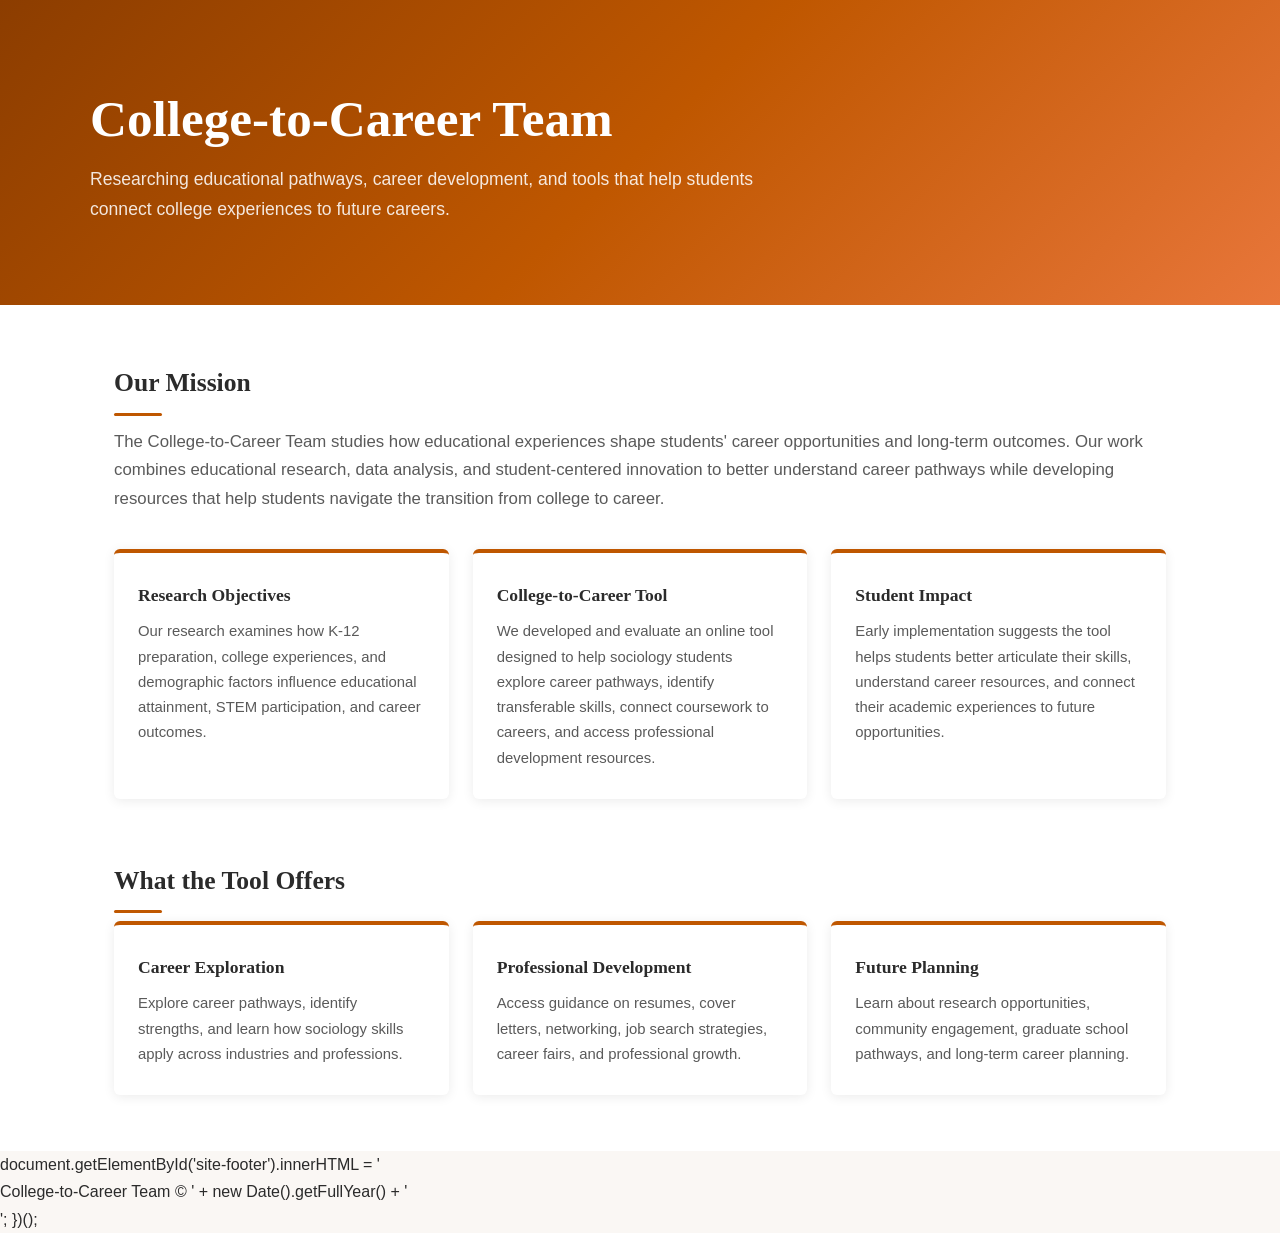
==== index.html @ 4ae3b654 "Update index.html" ====
<!DOCTYPE html>
<html lang="en">
<head>
  <meta charset="UTF-8"/>
  <meta name="viewport" content="width=device-width, initial-scale=1.0"/>
  <title>Home — College-to-Career Team</title>
  <style>
:root {
  --orange:      #BF5700;
  --orange-dark: #8C3D00;
  --orange-light:#E8763A;
  --charcoal:    #2B2B2B;
  --mid-gray:    #5A5A5A;
  --light-gray:  #E8E4E0;
  --cream:       #FAF7F4;
  --white:       #FFFFFF;
  --font-display: 'Georgia', 'Times New Roman', serif;
  --font-body:    'Inter', 'Helvetica Neue', Arial, sans-serif;
  --max-width: 1100px;
  --radius: 6px;
  --shadow: 0 2px 12px rgba(0,0,0,0.08);
}
*, *::before, *::after { box-sizing: border-box; margin: 0; padding: 0; }
html { scroll-behavior: smooth; }
body { font-family: var(--font-body); color: var(--charcoal); background: var(--cream); line-height: 1.7; font-size: 16px; }
a { color: var(--orange); text-decoration: none; }
a:hover { text-decoration: underline; }
img { max-width: 100%; display: block; }

#site-header { background: var(--charcoal); position: sticky; top: 0; z-index: 100; box-shadow: 0 2px 8px rgba(0,0,0,0.3); }
.header-inner { max-width: 100%; margin: 0 auto; padding: 0 0 0 16px; display: flex; align-items: center; justify-content: space-between; height: 64px; }
.site-title { font-family: var(--font-display); font-size: 1.15rem; color: var(--white); font-weight: 700; letter-spacing: 0.01em; white-space: nowrap; text-decoration: none; }
.site-title:hover { text-decoration: none; }
nav ul { list-style: none; display: flex; gap: 4px; }
nav a { color: #ccc; font-size: 0.88rem; font-weight: 500; letter-spacing: 0.04em; text-transform: uppercase; padding: 6px 12px; border-radius: var(--radius); transition: color 0.15s, background 0.15s; }
nav a:hover, nav a.active { color: var(--white); background: var(--orange); text-decoration: none; }
.nav-toggle { display: none; background: none; border: none; cursor: pointer; flex-direction: column; gap: 5px; padding: 4px; }
.nav-toggle span { display: block; width: 24px; height: 2px; background: #ccc; border-radius: 2px; }

.page-hero { background: linear-gradient(135deg, var(--orange-dark) 0%, var(--orange) 60%, var(--orange-light) 100%); padding: 64px 24px 56px; text-align: center; }
.page-hero h1 { font-family: var(--font-display); font-size: clamp(1.8rem, 4vw, 2.8rem); color: var(--white); margin-bottom: 12px; }
.page-hero p { color: rgba(255,255,255,0.88); font-size: 1.05rem; max-width: 620px; margin: 0 auto; }

.section { max-width: var(--max-width); margin: 0 auto; padding: 56px 24px; }
.section-title { font-family: var(--font-display); font-size: 1.6rem; color: var(--charcoal); margin-bottom: 8px; }
.section-title::after { content: ''; display: block; width: 48px; height: 3px; background: var(--orange); margin-top: 8px; border-radius: 2px; }
.section-lead { color: var(--mid-gray); font-size: 1.05rem; max-width: 700px; margin-bottom: 36px; margin-top: 12px; }

.card-grid { display: grid; grid-template-columns: repeat(auto-fill, minmax(280px, 1fr)); gap: 24px; }
.card { background: var(--white); border-radius: var(--radius); padding: 28px 24px; box-shadow: var(--shadow); border-top: 4px solid var(--orange); }
.card h3 { font-family: var(--font-display); font-size: 1.1rem; margin-bottom: 8px; color: var(--charcoal); }
.card p { font-size: 0.93rem; color: var(--mid-gray); }

.group-label { font-size: 0.78rem; font-weight: 700; text-transform: uppercase; letter-spacing: 0.1em; color: var(--mid-gray); border-bottom: 1px solid var(--light-gray); padding-bottom: 8px; margin: 40px 0 20px; }
.team-grid { display: grid; grid-template-columns: repeat(auto-fill, minmax(220px, 1fr)); gap: 20px; }
.member-card { background: var(--white); border-radius: var(--radius); padding: 24px; box-shadow: var(--shadow); text-align: center; }
.member-avatar { width: 80px; height: 80px; border-radius: 50%; margin: 0 auto 14px; overflow: hidden; background: var(--orange); display: flex; align-items: center; justify-content: center; font-size: 1.5rem; font-weight: 700; color: var(--white); font-family: var(--font-display); }
.member-avatar img { width: 100%; height: 100%; object-fit: cover; }
.member-name { font-weight: 700; font-size: 0.97rem; color: var(--charcoal); margin-bottom: 2px; }
.member-role { font-size: 0.82rem; color: var(--orange); font-weight: 600; text-transform: uppercase; letter-spacing: 0.04em; margin-bottom: 10px; }
.member-bio { font-size: 0.85rem; color: var(--mid-gray); margin-bottom: 14px; }
.member-links { display: flex; gap: 8px; justify-content: center; flex-wrap: wrap; }
.member-links a { font-size: 0.75rem; background: var(--light-gray); color: var(--charcoal); padding: 3px 10px; border-radius: 20px; font-weight: 600; transition: background 0.15s; }
.member-links a:hover { background: var(--orange); color: var(--white); text-decoration: none; }

.pub-item { background: var(--white); border-radius: var(--radius); padding: 20px 22px; margin-bottom: 12px; box-shadow: var(--shadow); border-left: 4px solid transparent; transition: border-color 0.15s; }
.pub-item:hover { border-left-color: var(--orange); }
.pub-title { font-weight: 700; font-size: 0.97rem; color: var(--charcoal); margin-bottom: 4px; }
.pub-authors { font-size: 0.88rem; color: var(--mid-gray); margin-bottom: 4px; }
.pub-venue { font-size: 0.82rem; font-weight: 700; color: var(--orange); text-transform: uppercase; letter-spacing: 0.04em; }

.contact-grid { display: grid; grid-template-columns: 1fr 1fr; gap: 40px; }
.contact-block { background: var(--white); border-radius: var(--radius); padding: 28px; box-shadow: var(--shadow); }
.contact-block h3 { font-family: var(--font-display); font-size: 1.1rem; margin-bottom: 16px; color: var(--charcoal); }
.joining-list { list-style: none; display: flex; flex-direction: column; gap: 8px; }
.joining-list li { padding-left: 18px; position: relative; font-size: 0.93rem; color: var(--mid-gray); }
.joining-list li::before { content: '→'; position: absolute; left: 0; color: var(--orange); font-weight: 700; }

#site-footer { background: var(--charcoal); color: #aaa; text-align: center; padding: 28px 24px; font-size: 0.83rem; margin-top: 48px; }
#site-footer a { color: var(--orange-light); }
.divider { border: none; border-top: 1px solid var(--light-gray); margin: 0; }
.btn { display: inline-block; padding: 12px 28px; border-radius: var(--radius); font-weight: 600; font-size: 0.95rem; transition: background 0.15s, transform 0.1s; cursor: pointer; border: none; }
.btn-white { background: var(--white); color: var(--orange-dark); }
.btn-white:hover { background: var(--cream); text-decoration: none; transform: translateY(-1px); }

@media (max-width: 768px) {
  .nav-toggle { display: flex; }
  nav { display: none; width: 100%; }
  nav.open { display: block; position: absolute; top: 64px; left: 0; right: 0; background: var(--charcoal); padding: 12px 16px; box-shadow: 0 4px 12px rgba(0,0,0,0.3); }
  nav ul { flex-direction: column; gap: 2px; }
  nav a { display: block; }
  .header-inner { flex-wrap: wrap; position: relative; }
  .contact-grid { grid-template-columns: 1fr; }
}
</style>
</head>
<body>
  <header id="site-header"></header>
  
<div style="background:linear-gradient(135deg,#8C3D00,#BF5700,#E8763A);padding:88px 24px 80px;">
  <div style="max-width:1100px;margin:0 auto;">
    <h1 style="font-family:Georgia,serif;font-size:clamp(2rem,5vw,3.2rem);color:#fff;line-height:1.2;max-width:760px;margin-bottom:16px;">
      College-to-Career Team
    </h1>
    <p style="font-size:1.1rem;color:rgba(255,255,255,0.87);max-width:700px;">
      Researching educational pathways, career development, and tools that help students connect college experiences to future careers.
    </p>
  </div>
</div>

<div style="background:#fff;">
  <div class="section">
    <h2 class="section-title">Our Mission</h2>

    <p class="section-lead" style="max-width:100%;">
      The College-to-Career Team studies how educational experiences shape students' career opportunities and long-term outcomes. Our work combines educational research, data analysis, and student-centered innovation to better understand career pathways while developing resources that help students navigate the transition from college to career.
    </p>

    <div class="card-grid">
      <div class="card">
        <h3>Research Objectives</h3>
        <p>
          Our research examines how K-12 preparation, college experiences, and demographic factors influence educational attainment, STEM participation, and career outcomes.
        </p>
      </div>

      <div class="card">
        <h3>College-to-Career Tool</h3>
        <p>
          We developed and evaluate an online tool designed to help sociology students explore career pathways, identify transferable skills, connect coursework to careers, and access professional development resources.
        </p>
      </div>

      <div class="card">
        <h3>Student Impact</h3>
        <p>
          Early implementation suggests the tool helps students better articulate their skills, understand career resources, and connect their academic experiences to future opportunities.
        </p>
      </div>
    </div>

    <h2 class="section-title" style="margin-top:60px;">What the Tool Offers</h2>

    <div class="card-grid">
      <div class="card">
        <h3>Career Exploration</h3>
        <p>
          Explore career pathways, identify strengths, and learn how sociology skills apply across industries and professions.
        </p>
      </div>

      <div class="card">
        <h3>Professional Development</h3>
        <p>
          Access guidance on resumes, cover letters, networking, job search strategies, career fairs, and professional growth.
        </p>
      </div>

      <div class="card">
        <h3>Future Planning</h3>
        <p>
          Learn about research opportunities, community engagement, graduate school pathways, and long-term career planning.
        </p>
      </div>
    </div>
  </div>
</div>
  document.getElementById('site-footer').innerHTML =
    '<p>College-to-Career Team &copy; ' + new Date().getFullYear() + '</p>';
})();
</script>
</body>
</html>
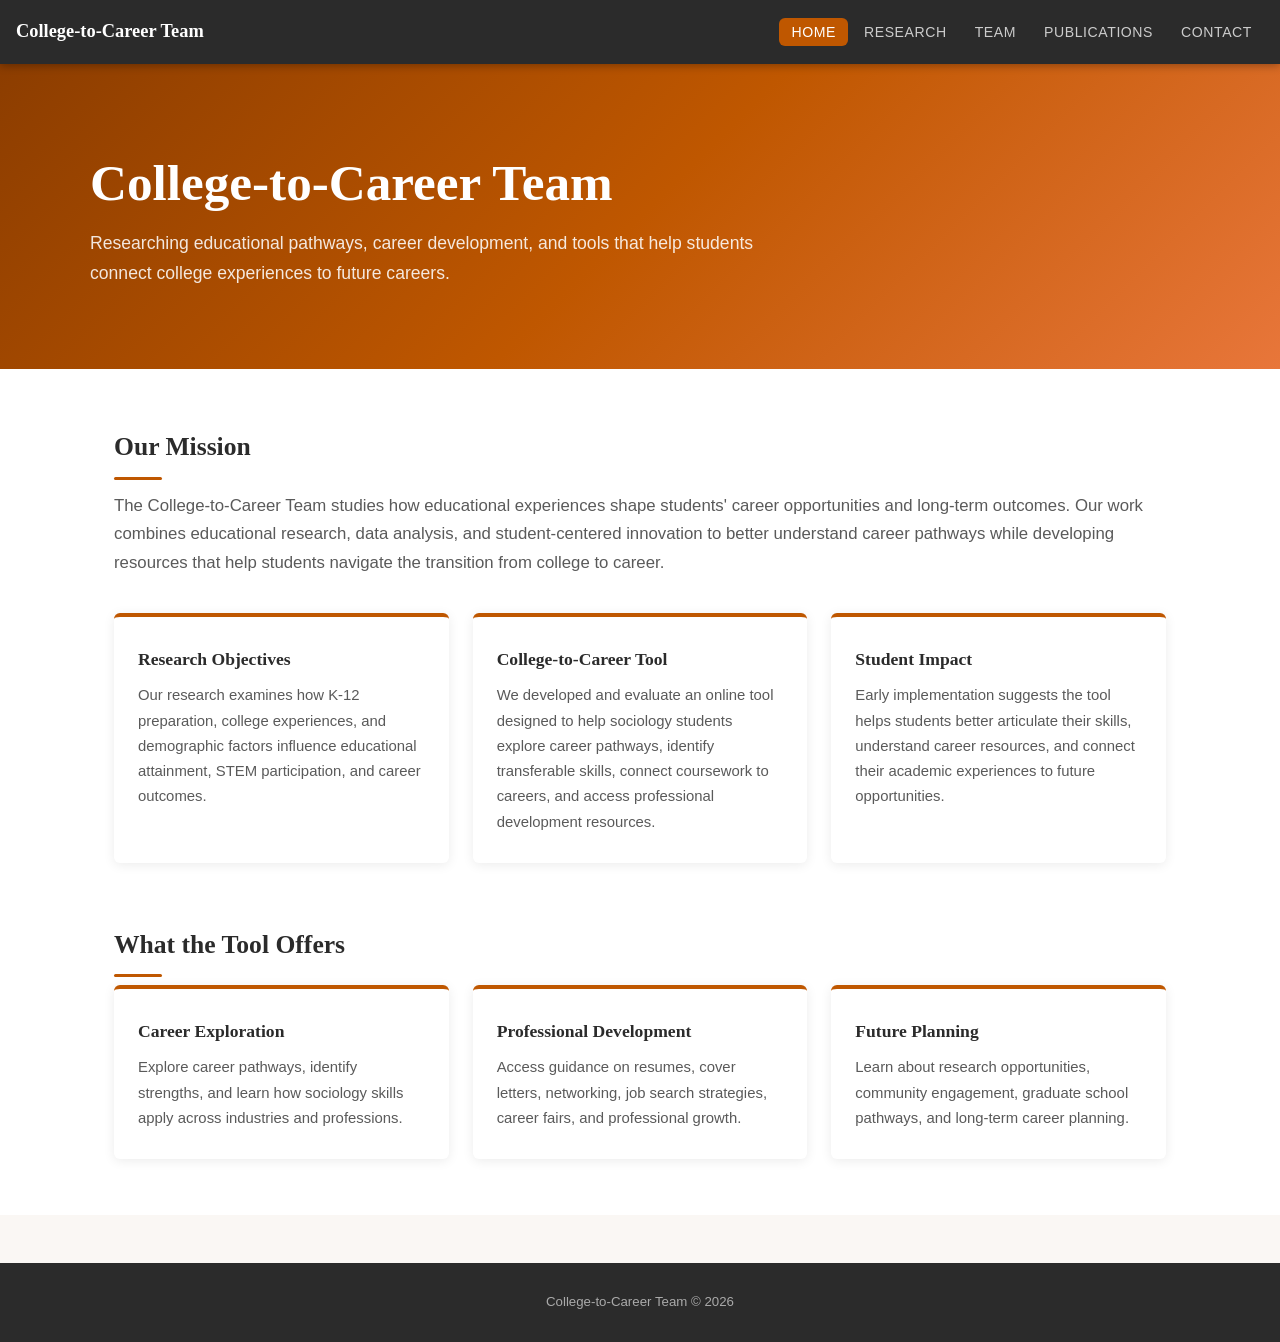
==== commit bf3cc399: "Refactor CSS variables and update HTML structure" ====
--- a/index.html
+++ b/index.html
@@ -6,16 +6,16 @@
   <title>Home — College-to-Career Team</title>
   <style>
 :root {
-  --orange:      #BF5700;
+  --orange: #BF5700;
   --orange-dark: #8C3D00;
-  --orange-light:#E8763A;
-  --charcoal:    #2B2B2B;
-  --mid-gray:    #5A5A5A;
-  --light-gray:  #E8E4E0;
-  --cream:       #FAF7F4;
-  --white:       #FFFFFF;
+  --orange-light: #E8763A;
+  --charcoal: #2B2B2B;
+  --mid-gray: #5A5A5A;
+  --light-gray: #E8E4E0;
+  --cream: #FAF7F4;
+  --white: #FFFFFF;
   --font-display: 'Georgia', 'Times New Roman', serif;
-  --font-body:    'Inter', 'Helvetica Neue', Arial, sans-serif;
+  --font-body: 'Inter', 'Helvetica Neue', Arial, sans-serif;
   --max-width: 1100px;
   --radius: 6px;
   --shadow: 0 2px 12px rgba(0,0,0,0.08);
@@ -25,63 +25,29 @@
 body { font-family: var(--font-body); color: var(--charcoal); background: var(--cream); line-height: 1.7; font-size: 16px; }
 a { color: var(--orange); text-decoration: none; }
 a:hover { text-decoration: underline; }
-img { max-width: 100%; display: block; }
 
 #site-header { background: var(--charcoal); position: sticky; top: 0; z-index: 100; box-shadow: 0 2px 8px rgba(0,0,0,0.3); }
-.header-inner { max-width: 100%; margin: 0 auto; padding: 0 0 0 16px; display: flex; align-items: center; justify-content: space-between; height: 64px; }
-.site-title { font-family: var(--font-display); font-size: 1.15rem; color: var(--white); font-weight: 700; letter-spacing: 0.01em; white-space: nowrap; text-decoration: none; }
+.header-inner { max-width: 100%; margin: 0 auto; padding: 0 16px; display: flex; align-items: center; justify-content: space-between; height: 64px; }
+.site-title { font-family: var(--font-display); font-size: 1.15rem; color: var(--white); font-weight: 700; white-space: nowrap; text-decoration: none; }
 .site-title:hover { text-decoration: none; }
 nav ul { list-style: none; display: flex; gap: 4px; }
-nav a { color: #ccc; font-size: 0.88rem; font-weight: 500; letter-spacing: 0.04em; text-transform: uppercase; padding: 6px 12px; border-radius: var(--radius); transition: color 0.15s, background 0.15s; }
+nav a { color: #ccc; font-size: 0.88rem; font-weight: 500; letter-spacing: 0.04em; text-transform: uppercase; padding: 6px 12px; border-radius: var(--radius); }
 nav a:hover, nav a.active { color: var(--white); background: var(--orange); text-decoration: none; }
+
 .nav-toggle { display: none; background: none; border: none; cursor: pointer; flex-direction: column; gap: 5px; padding: 4px; }
 .nav-toggle span { display: block; width: 24px; height: 2px; background: #ccc; border-radius: 2px; }
-
-.page-hero { background: linear-gradient(135deg, var(--orange-dark) 0%, var(--orange) 60%, var(--orange-light) 100%); padding: 64px 24px 56px; text-align: center; }
-.page-hero h1 { font-family: var(--font-display); font-size: clamp(1.8rem, 4vw, 2.8rem); color: var(--white); margin-bottom: 12px; }
-.page-hero p { color: rgba(255,255,255,0.88); font-size: 1.05rem; max-width: 620px; margin: 0 auto; }
 
 .section { max-width: var(--max-width); margin: 0 auto; padding: 56px 24px; }
 .section-title { font-family: var(--font-display); font-size: 1.6rem; color: var(--charcoal); margin-bottom: 8px; }
 .section-title::after { content: ''; display: block; width: 48px; height: 3px; background: var(--orange); margin-top: 8px; border-radius: 2px; }
-.section-lead { color: var(--mid-gray); font-size: 1.05rem; max-width: 700px; margin-bottom: 36px; margin-top: 12px; }
+.section-lead { color: var(--mid-gray); font-size: 1.05rem; max-width: 100%; margin-bottom: 36px; margin-top: 12px; }
 
-.card-grid { display: grid; grid-template-columns: repeat(auto-fill, minmax(280px, 1fr)); gap: 24px; }
+.card-grid { display: grid; grid-template-columns: repeat(auto-fit, minmax(280px, 1fr)); gap: 24px; }
 .card { background: var(--white); border-radius: var(--radius); padding: 28px 24px; box-shadow: var(--shadow); border-top: 4px solid var(--orange); }
 .card h3 { font-family: var(--font-display); font-size: 1.1rem; margin-bottom: 8px; color: var(--charcoal); }
 .card p { font-size: 0.93rem; color: var(--mid-gray); }
 
-.group-label { font-size: 0.78rem; font-weight: 700; text-transform: uppercase; letter-spacing: 0.1em; color: var(--mid-gray); border-bottom: 1px solid var(--light-gray); padding-bottom: 8px; margin: 40px 0 20px; }
-.team-grid { display: grid; grid-template-columns: repeat(auto-fill, minmax(220px, 1fr)); gap: 20px; }
-.member-card { background: var(--white); border-radius: var(--radius); padding: 24px; box-shadow: var(--shadow); text-align: center; }
-.member-avatar { width: 80px; height: 80px; border-radius: 50%; margin: 0 auto 14px; overflow: hidden; background: var(--orange); display: flex; align-items: center; justify-content: center; font-size: 1.5rem; font-weight: 700; color: var(--white); font-family: var(--font-display); }
-.member-avatar img { width: 100%; height: 100%; object-fit: cover; }
-.member-name { font-weight: 700; font-size: 0.97rem; color: var(--charcoal); margin-bottom: 2px; }
-.member-role { font-size: 0.82rem; color: var(--orange); font-weight: 600; text-transform: uppercase; letter-spacing: 0.04em; margin-bottom: 10px; }
-.member-bio { font-size: 0.85rem; color: var(--mid-gray); margin-bottom: 14px; }
-.member-links { display: flex; gap: 8px; justify-content: center; flex-wrap: wrap; }
-.member-links a { font-size: 0.75rem; background: var(--light-gray); color: var(--charcoal); padding: 3px 10px; border-radius: 20px; font-weight: 600; transition: background 0.15s; }
-.member-links a:hover { background: var(--orange); color: var(--white); text-decoration: none; }
-
-.pub-item { background: var(--white); border-radius: var(--radius); padding: 20px 22px; margin-bottom: 12px; box-shadow: var(--shadow); border-left: 4px solid transparent; transition: border-color 0.15s; }
-.pub-item:hover { border-left-color: var(--orange); }
-.pub-title { font-weight: 700; font-size: 0.97rem; color: var(--charcoal); margin-bottom: 4px; }
-.pub-authors { font-size: 0.88rem; color: var(--mid-gray); margin-bottom: 4px; }
-.pub-venue { font-size: 0.82rem; font-weight: 700; color: var(--orange); text-transform: uppercase; letter-spacing: 0.04em; }
-
-.contact-grid { display: grid; grid-template-columns: 1fr 1fr; gap: 40px; }
-.contact-block { background: var(--white); border-radius: var(--radius); padding: 28px; box-shadow: var(--shadow); }
-.contact-block h3 { font-family: var(--font-display); font-size: 1.1rem; margin-bottom: 16px; color: var(--charcoal); }
-.joining-list { list-style: none; display: flex; flex-direction: column; gap: 8px; }
-.joining-list li { padding-left: 18px; position: relative; font-size: 0.93rem; color: var(--mid-gray); }
-.joining-list li::before { content: '→'; position: absolute; left: 0; color: var(--orange); font-weight: 700; }
-
 #site-footer { background: var(--charcoal); color: #aaa; text-align: center; padding: 28px 24px; font-size: 0.83rem; margin-top: 48px; }
-#site-footer a { color: var(--orange-light); }
-.divider { border: none; border-top: 1px solid var(--light-gray); margin: 0; }
-.btn { display: inline-block; padding: 12px 28px; border-radius: var(--radius); font-weight: 600; font-size: 0.95rem; transition: background 0.15s, transform 0.1s; cursor: pointer; border: none; }
-.btn-white { background: var(--white); color: var(--orange-dark); }
-.btn-white:hover { background: var(--cream); text-decoration: none; transform: translateY(-1px); }
 
 @media (max-width: 768px) {
   .nav-toggle { display: flex; }
@@ -90,84 +56,114 @@
   nav ul { flex-direction: column; gap: 2px; }
   nav a { display: block; }
   .header-inner { flex-wrap: wrap; position: relative; }
-  .contact-grid { grid-template-columns: 1fr; }
 }
 </style>
 </head>
+
 <body>
   <header id="site-header"></header>
-  
-<div style="background:linear-gradient(135deg,#8C3D00,#BF5700,#E8763A);padding:88px 24px 80px;">
-  <div style="max-width:1100px;margin:0 auto;">
-    <h1 style="font-family:Georgia,serif;font-size:clamp(2rem,5vw,3.2rem);color:#fff;line-height:1.2;max-width:760px;margin-bottom:16px;">
-      College-to-Career Team
-    </h1>
-    <p style="font-size:1.1rem;color:rgba(255,255,255,0.87);max-width:700px;">
-      Researching educational pathways, career development, and tools that help students connect college experiences to future careers.
-    </p>
+
+  <div style="background:linear-gradient(135deg,#8C3D00,#BF5700,#E8763A);padding:88px 24px 80px;">
+    <div style="max-width:1100px;margin:0 auto;">
+      <h1 style="font-family:Georgia,serif;font-size:clamp(2rem,5vw,3.2rem);color:#fff;line-height:1.2;max-width:760px;margin-bottom:16px;">
+        College-to-Career Team
+      </h1>
+      <p style="font-size:1.1rem;color:rgba(255,255,255,0.87);max-width:700px;">
+        Researching educational pathways, career development, and tools that help students connect college experiences to future careers.
+      </p>
+    </div>
   </div>
-</div>
 
-<div style="background:#fff;">
-  <div class="section">
-    <h2 class="section-title">Our Mission</h2>
+  <div style="background:#fff;">
+    <div class="section">
+      <h2 class="section-title">Our Mission</h2>
 
-    <p class="section-lead" style="max-width:100%;">
-      The College-to-Career Team studies how educational experiences shape students' career opportunities and long-term outcomes. Our work combines educational research, data analysis, and student-centered innovation to better understand career pathways while developing resources that help students navigate the transition from college to career.
-    </p>
+      <p class="section-lead">
+        The College-to-Career Team studies how educational experiences shape students' career opportunities and long-term outcomes. Our work combines educational research, data analysis, and student-centered innovation to better understand career pathways while developing resources that help students navigate the transition from college to career.
+      </p>
 
-    <div class="card-grid">
-      <div class="card">
-        <h3>Research Objectives</h3>
-        <p>
-          Our research examines how K-12 preparation, college experiences, and demographic factors influence educational attainment, STEM participation, and career outcomes.
-        </p>
+      <div class="card-grid">
+        <div class="card">
+          <h3>Research Objectives</h3>
+          <p>
+            Our research examines how K-12 preparation, college experiences, and demographic factors influence educational attainment, STEM participation, and career outcomes.
+          </p>
+        </div>
+
+        <div class="card">
+          <h3>College-to-Career Tool</h3>
+          <p>
+            We developed and evaluate an online tool designed to help sociology students explore career pathways, identify transferable skills, connect coursework to careers, and access professional development resources.
+          </p>
+        </div>
+
+        <div class="card">
+          <h3>Student Impact</h3>
+          <p>
+            Early implementation suggests the tool helps students better articulate their skills, understand career resources, and connect their academic experiences to future opportunities.
+          </p>
+        </div>
       </div>
 
-      <div class="card">
-        <h3>College-to-Career Tool</h3>
-        <p>
-          We developed and evaluate an online tool designed to help sociology students explore career pathways, identify transferable skills, connect coursework to careers, and access professional development resources.
-        </p>
-      </div>
+      <h2 class="section-title" style="margin-top:60px;">What the Tool Offers</h2>
 
-      <div class="card">
-        <h3>Student Impact</h3>
-        <p>
-          Early implementation suggests the tool helps students better articulate their skills, understand career resources, and connect their academic experiences to future opportunities.
-        </p>
-      </div>
-    </div>
+      <div class="card-grid">
+        <div class="card">
+          <h3>Career Exploration</h3>
+          <p>
+            Explore career pathways, identify strengths, and learn how sociology skills apply across industries and professions.
+          </p>
+        </div>
 
-    <h2 class="section-title" style="margin-top:60px;">What the Tool Offers</h2>
+        <div class="card">
+          <h3>Professional Development</h3>
+          <p>
+            Access guidance on resumes, cover letters, networking, job search strategies, career fairs, and professional growth.
+          </p>
+        </div>
 
-    <div class="card-grid">
-      <div class="card">
-        <h3>Career Exploration</h3>
-        <p>
-          Explore career pathways, identify strengths, and learn how sociology skills apply across industries and professions.
-        </p>
-      </div>
-
-      <div class="card">
-        <h3>Professional Development</h3>
-        <p>
-          Access guidance on resumes, cover letters, networking, job search strategies, career fairs, and professional growth.
-        </p>
-      </div>
-
-      <div class="card">
-        <h3>Future Planning</h3>
-        <p>
-          Learn about research opportunities, community engagement, graduate school pathways, and long-term career planning.
-        </p>
+        <div class="card">
+          <h3>Future Planning</h3>
+          <p>
+            Learn about research opportunities, community engagement, graduate school pathways, and long-term career planning.
+          </p>
+        </div>
       </div>
     </div>
   </div>
-</div>
+
+  <footer id="site-footer"></footer>
+
+  <script>
+(function() {
+  const pages = [
+    { label: 'Home', href: 'index.html' },
+    { label: 'Research', href: 'research.html' },
+    { label: 'Team', href: 'team.html' },
+    { label: 'Publications', href: 'publications.html' },
+    { label: 'Contact', href: 'contact.html' },
+  ];
+
+  const current = location.pathname.split('/').pop() || 'index.html';
+
+  const nav = pages.map(p => {
+    const active = p.href === current || (current === '' && p.href === 'index.html') ? ' class="active"' : '';
+    return `<li><a href="${p.href}"${active}>${p.label}</a></li>`;
+  }).join('');
+
+  document.getElementById('site-header').innerHTML = `
+    <div class="header-inner">
+      <a class="site-title" href="index.html">College-to-Career Team</a>
+      <button class="nav-toggle" onclick="document.getElementById('site-nav').classList.toggle('open')">
+        <span></span><span></span><span></span>
+      </button>
+      <nav id="site-nav"><ul>${nav}</ul></nav>
+    </div>`;
+
   document.getElementById('site-footer').innerHTML =
     '<p>College-to-Career Team &copy; ' + new Date().getFullYear() + '</p>';
 })();
 </script>
+
 </body>
 </html>
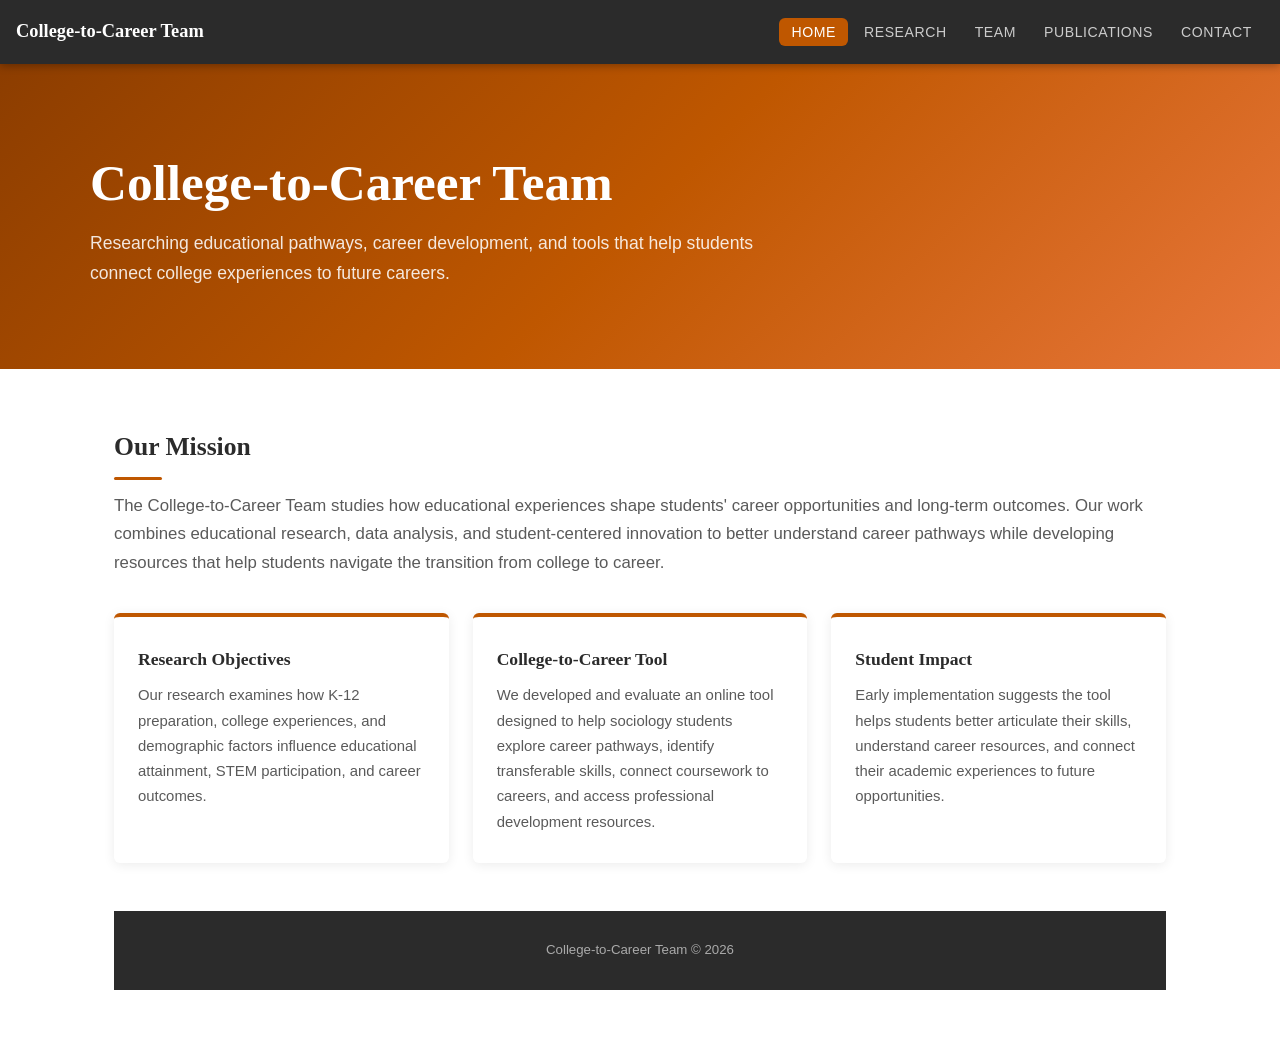
==== commit 6c303885: "Remove tool offerings section from index.html Removed section detailing tool offerings including car" ====
--- a/index.html
+++ b/index.html
@@ -105,32 +105,6 @@
         </div>
       </div>
 
-      <h2 class="section-title" style="margin-top:60px;">What the Tool Offers</h2>
-
-      <div class="card-grid">
-        <div class="card">
-          <h3>Career Exploration</h3>
-          <p>
-            Explore career pathways, identify strengths, and learn how sociology skills apply across industries and professions.
-          </p>
-        </div>
-
-        <div class="card">
-          <h3>Professional Development</h3>
-          <p>
-            Access guidance on resumes, cover letters, networking, job search strategies, career fairs, and professional growth.
-          </p>
-        </div>
-
-        <div class="card">
-          <h3>Future Planning</h3>
-          <p>
-            Learn about research opportunities, community engagement, graduate school pathways, and long-term career planning.
-          </p>
-        </div>
-      </div>
-    </div>
-  </div>
 
   <footer id="site-footer"></footer>
 
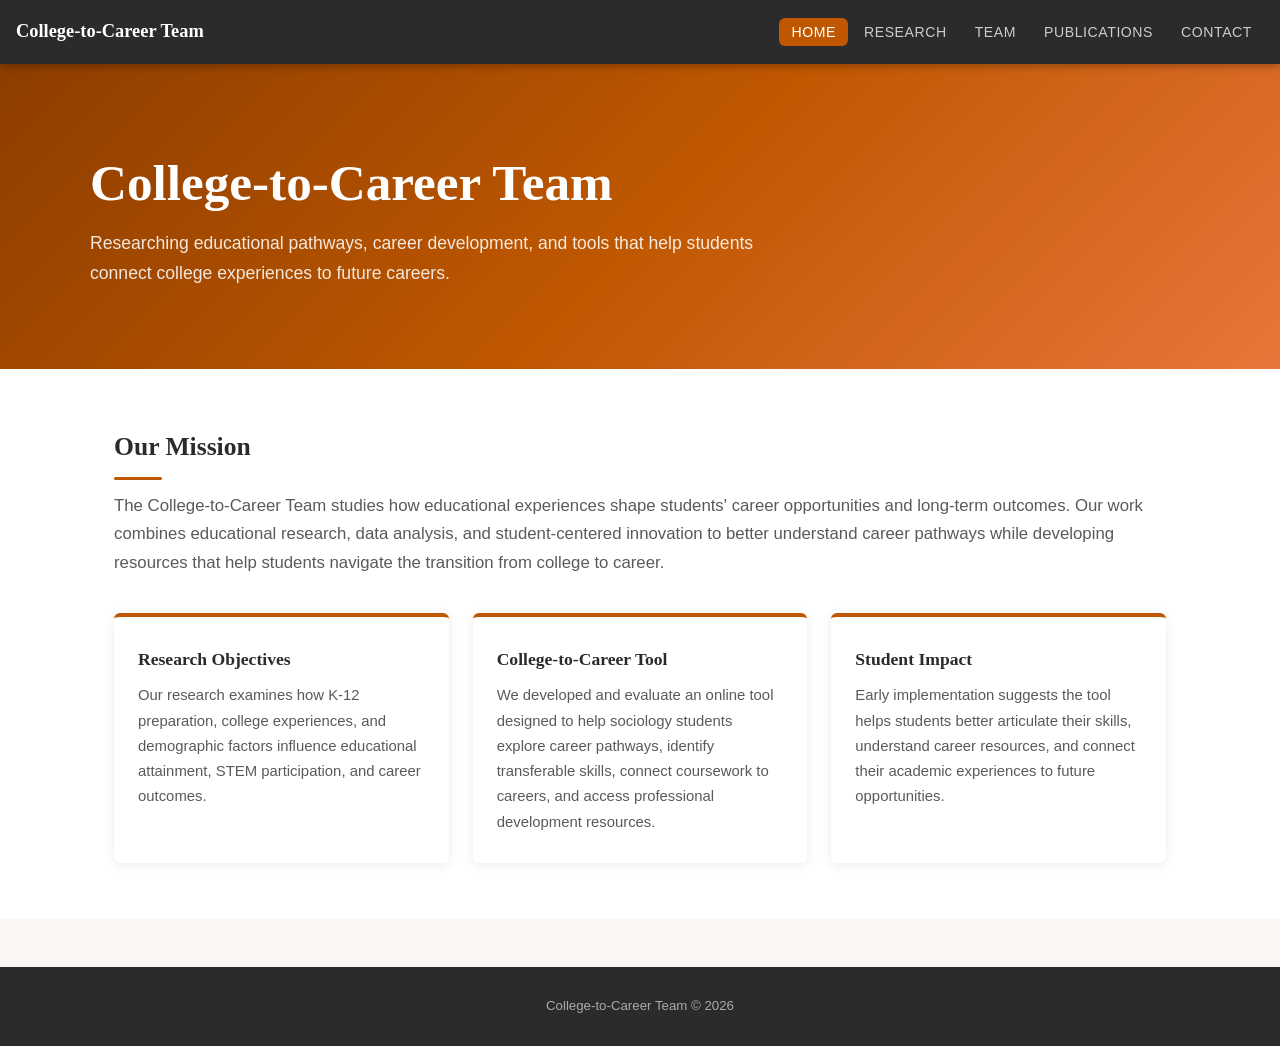
==== commit 9dcaff0b: "Update index.html" ====
--- a/index.html
+++ b/index.html
@@ -106,7 +106,12 @@
       </div>
 
 
-  <footer id="site-footer"></footer>
+</div>
+</div>
+</div>
+</div>
+
+<footer id="site-footer"></footer>
 
   <script>
 (function() {
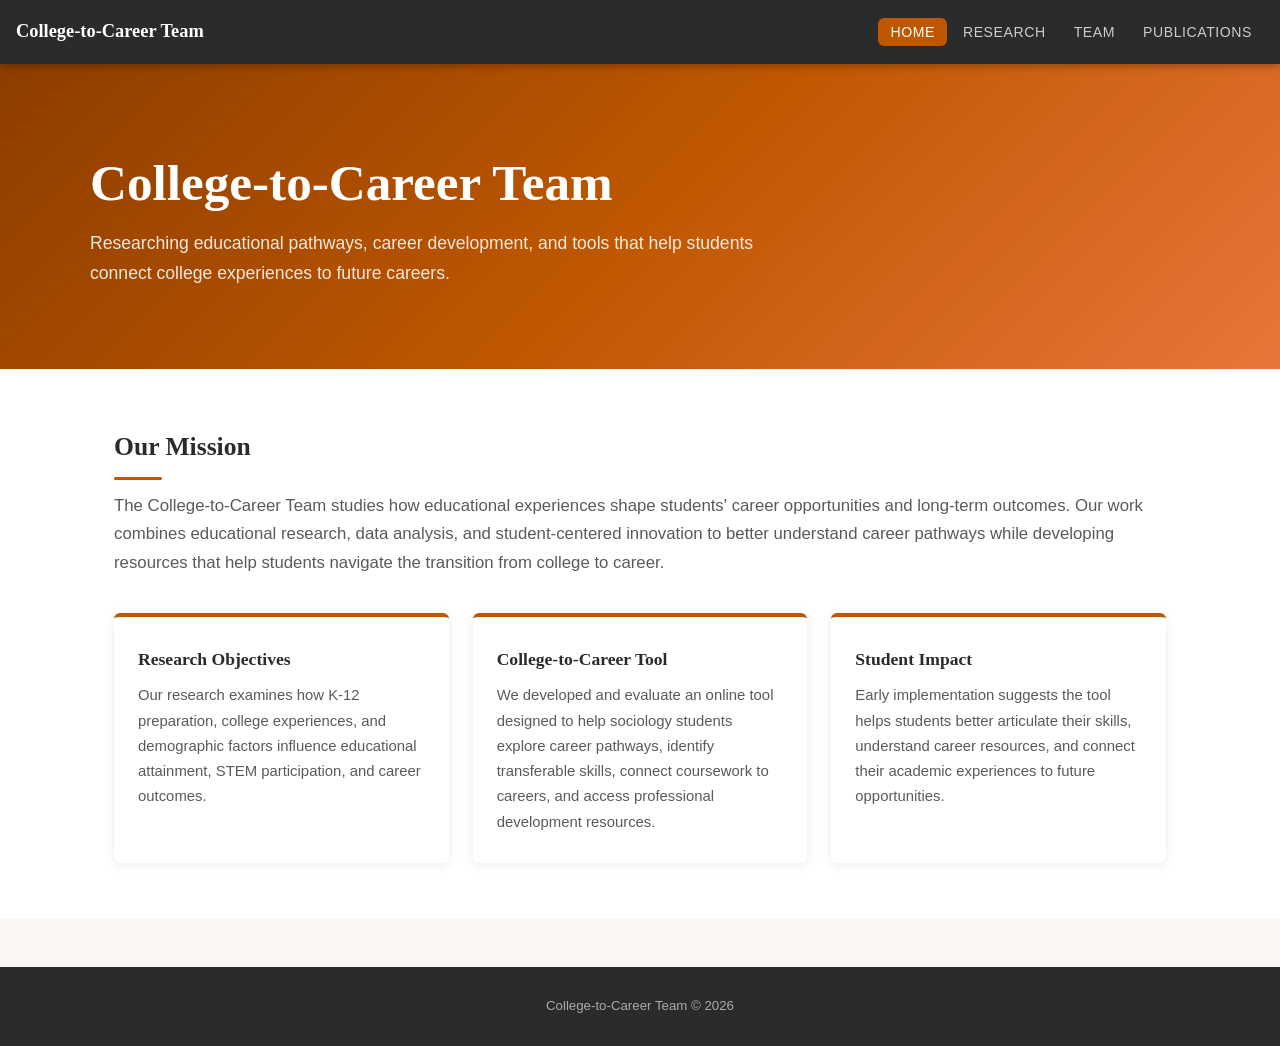
==== commit 478b8d3c: "Remove 'Contact' link from navigation Removed the 'Contact' link from the navigation menu." ====
--- a/index.html
+++ b/index.html
@@ -120,7 +120,6 @@
     { label: 'Research', href: 'research.html' },
     { label: 'Team', href: 'team.html' },
     { label: 'Publications', href: 'publications.html' },
-    { label: 'Contact', href: 'contact.html' },
   ];
 
   const current = location.pathname.split('/').pop() || 'index.html';
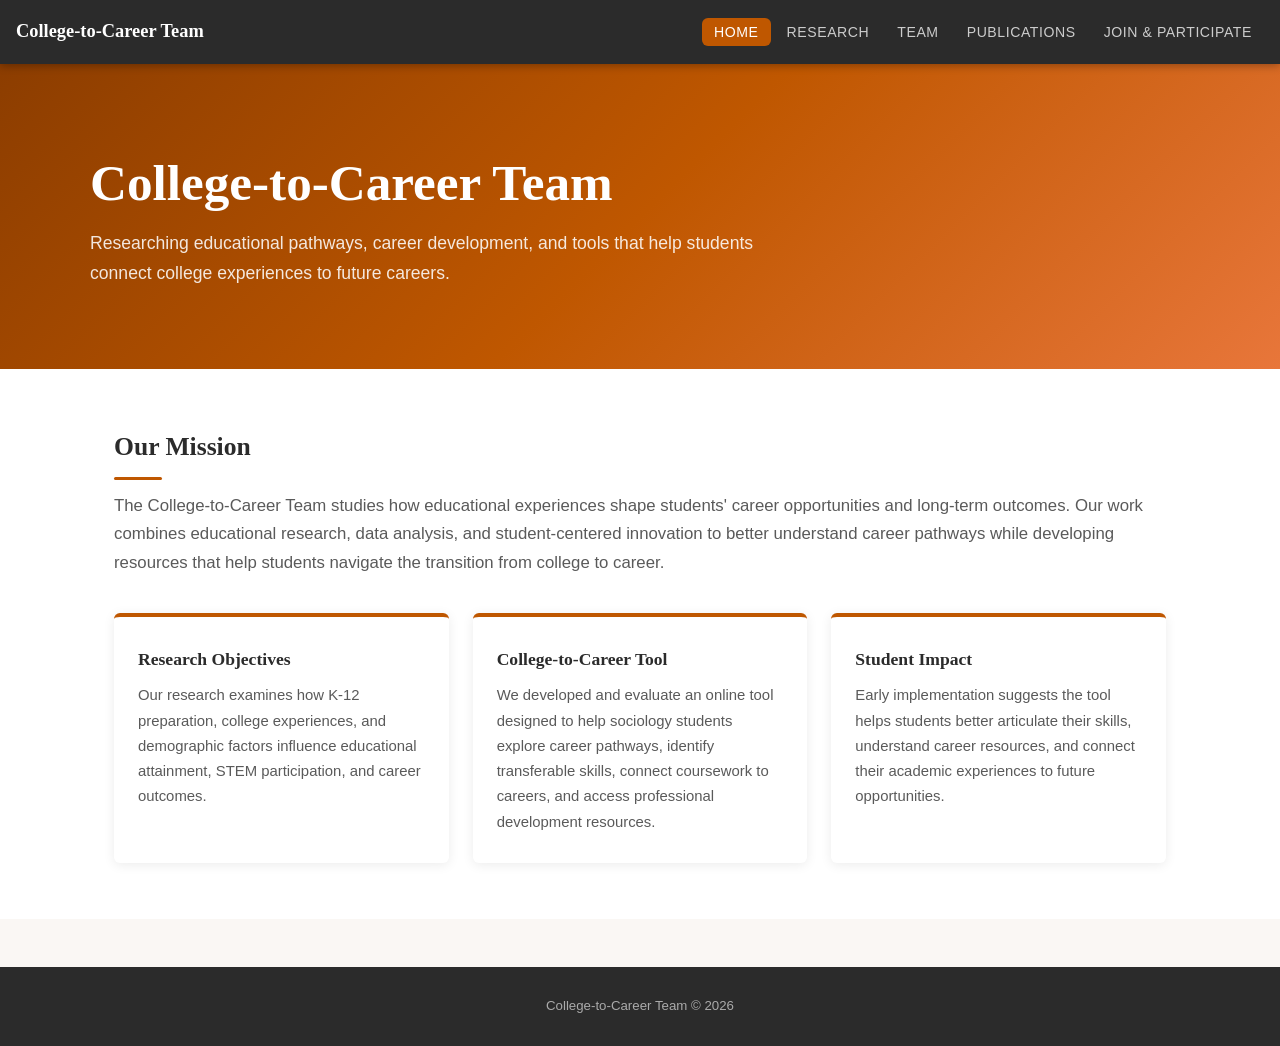
==== commit c08405c2: "Add 'Join & Participate' link to navigation" ====
--- a/index.html
+++ b/index.html
@@ -120,6 +120,7 @@
     { label: 'Research', href: 'research.html' },
     { label: 'Team', href: 'team.html' },
     { label: 'Publications', href: 'publications.html' },
+    { label: 'Join & Participate', href: 'join.html' }
   ];
 
   const current = location.pathname.split('/').pop() || 'index.html';
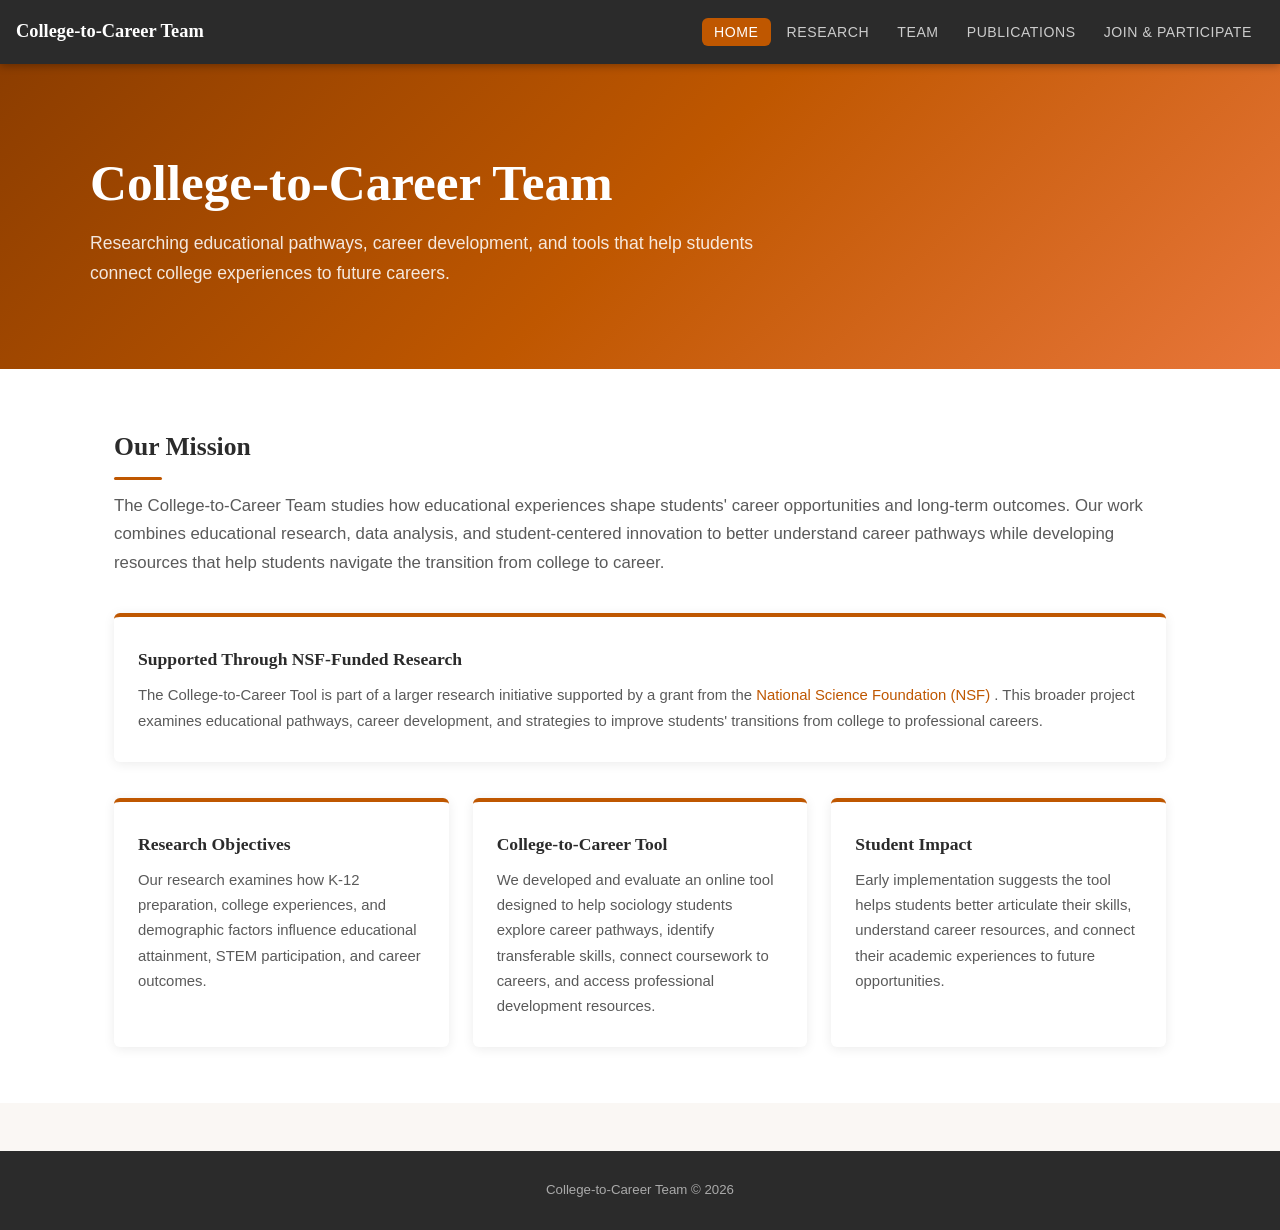
==== commit 82e7c036: "Add NSF funding information to index.html Added a new section about NSF funding for the College-to-C" ====
--- a/index.html
+++ b/index.html
@@ -82,6 +82,18 @@
         The College-to-Career Team studies how educational experiences shape students' career opportunities and long-term outcomes. Our work combines educational research, data analysis, and student-centered innovation to better understand career pathways while developing resources that help students navigate the transition from college to career.
       </p>
 
+      <div class="card" style="margin-bottom: 36px;">
+  <h3>Supported Through NSF-Funded Research</h3>
+  <p>
+    The College-to-Career Tool is part of a larger research initiative supported by a grant from the 
+    <a href="https://www.nsf.gov/awardsearch/show-award/?AWD_ID=2338923" target="_blank">
+      National Science Foundation (NSF)
+    </a>.
+    This broader project examines educational pathways, career development, and strategies to improve 
+    students' transitions from college to professional careers.
+  </p>
+</div>
+
       <div class="card-grid">
         <div class="card">
           <h3>Research Objectives</h3>
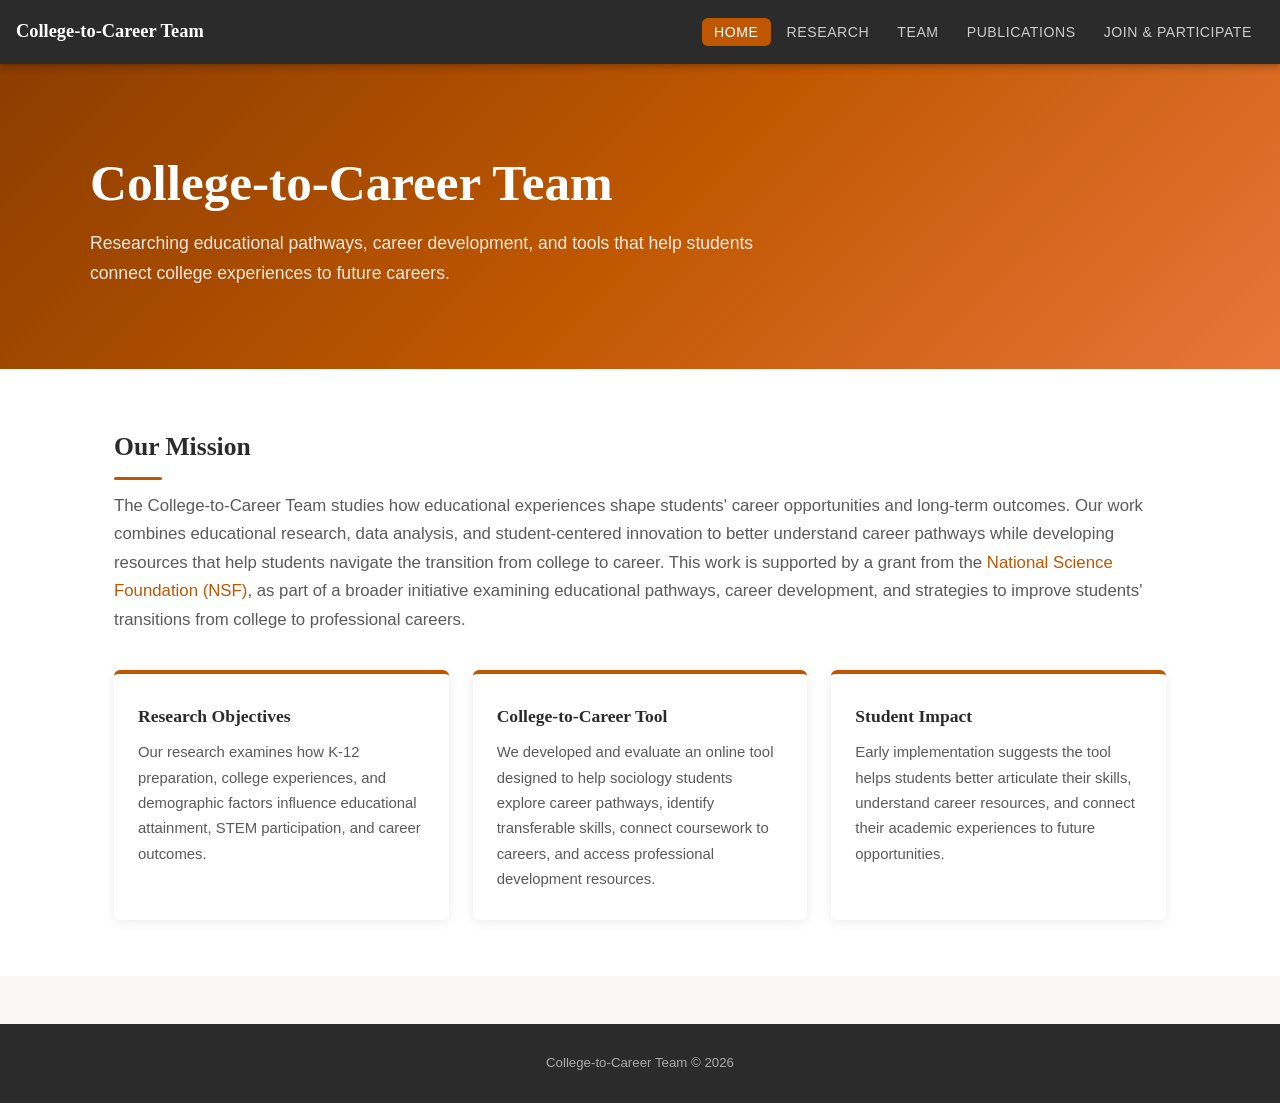
==== commit 0925e878: "Update mission statement with NSF support details Expanded the mission statement to include support " ====
--- a/index.html
+++ b/index.html
@@ -78,21 +78,9 @@
     <div class="section">
       <h2 class="section-title">Our Mission</h2>
 
-      <p class="section-lead">
-        The College-to-Career Team studies how educational experiences shape students' career opportunities and long-term outcomes. Our work combines educational research, data analysis, and student-centered innovation to better understand career pathways while developing resources that help students navigate the transition from college to career.
+<p class="section-lead">
+        The College-to-Career Team studies how educational experiences shape students' career opportunities and long-term outcomes. Our work combines educational research, data analysis, and student-centered innovation to better understand career pathways while developing resources that help students navigate the transition from college to career. This work is supported by a grant from the <a href="https://www.nsf.gov/awardsearch/show-award/?AWD_ID=2338923" target="_blank">National Science Foundation (NSF)</a>, as part of a broader initiative examining educational pathways, career development, and strategies to improve students' transitions from college to professional careers.
       </p>
-
-      <div class="card" style="margin-bottom: 36px;">
-  <h3>Supported Through NSF-Funded Research</h3>
-  <p>
-    The College-to-Career Tool is part of a larger research initiative supported by a grant from the 
-    <a href="https://www.nsf.gov/awardsearch/show-award/?AWD_ID=2338923" target="_blank">
-      National Science Foundation (NSF)
-    </a>.
-    This broader project examines educational pathways, career development, and strategies to improve 
-    students' transitions from college to professional careers.
-  </p>
-</div>
 
       <div class="card-grid">
         <div class="card">
